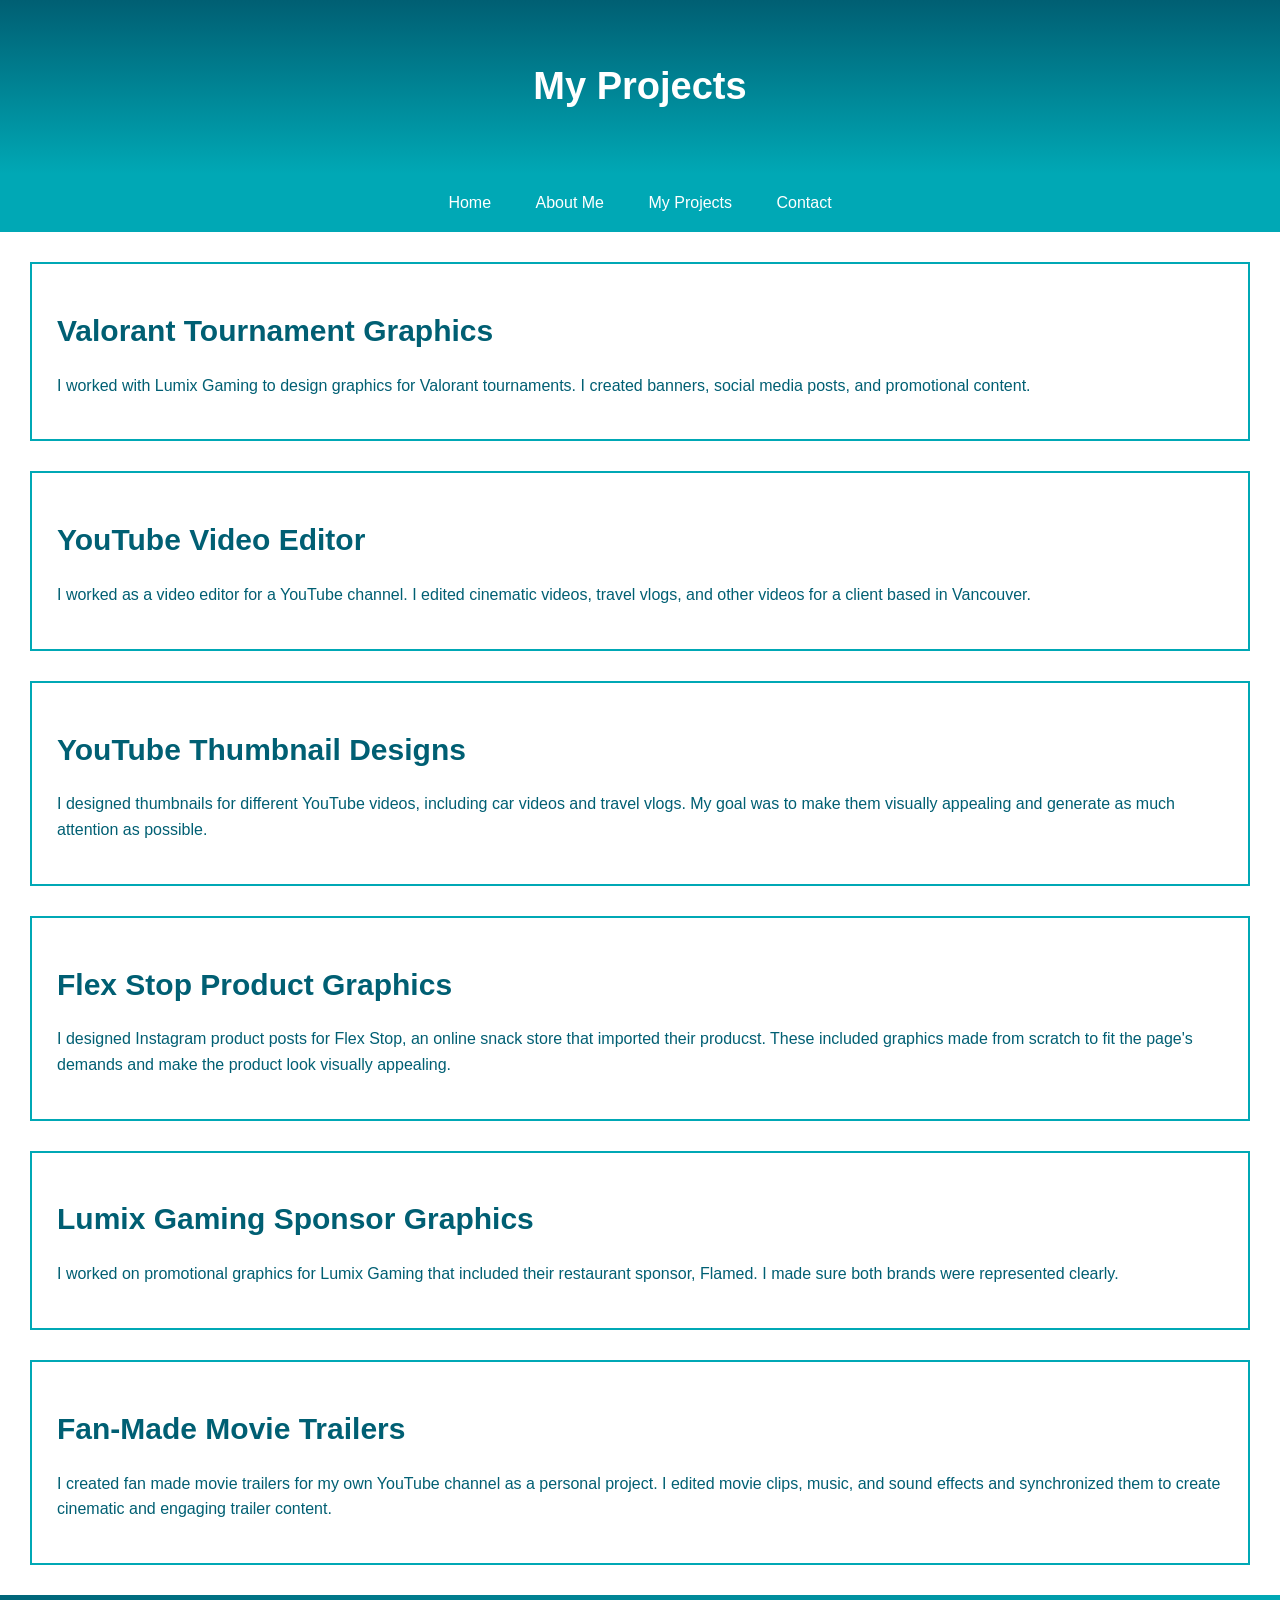
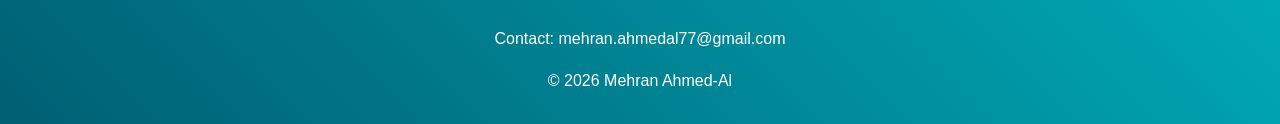
==== projects.html @ 2444d219 "Complete portfolio website and responsive css" ====
<!DOCTYPE HTML>
<html lang="en">
<head>
    <meta charset="UTF-8">
    <title>My Projects: Mehran Ahmed-Al</title>
    <link rel="stylesheet" href="style.css">
    <link rel="stylesheet" href="tablet.css">
    <link rel="stylesheet" href="laptop.css">
    <link rel="stylesheet" href="mobile.css">
    <meta name="viewport" content="width=device-width, initial-scale=1.0">
</head>
<body>

    <header>
        <h1>My Projects</h1>
    </header>

    <nav>
        <a href="index.html">Home</a>
        <a href="about.html">About Me</a>
        <a href="projects.html">My Projects</a>
        <a href="contact.html">Contact</a>
    </nav>

    <section>
        <h2>Valorant Tournament Graphics</h2>
        <p>
            I worked with Lumix Gaming to design graphics
            for Valorant tournaments. I created banners,
            social media posts, and promotional content.
        </p>
    </section>

    <section>
        <h2>YouTube Video Editor</h2>
        <p>
            I worked as a video editor for a YouTube channel.
            I edited cinematic videos, travel vlogs,
            and other videos for a client based in Vancouver.
        </p>
    </section>

    <section>
        <h2>YouTube Thumbnail Designs</h2>
        <p>
            I designed thumbnails for different YouTube
            videos, including car videos and travel vlogs.
            My goal was to make them visually appealing 
            and generate as much attention as possible.
        </p>
    </section>

    <section>
        <h2>Flex Stop Product Graphics</h2>
        <p>
            I designed Instagram product posts for Flex Stop,
            an online snack store that imported their producst. 
            These included graphics made from scratch to fit
            the page's demands and make the product look visually
            appealing.
        </p>
    </section>

    <section>
        <h2>Lumix Gaming Sponsor Graphics</h2>
        <p>
            I worked on promotional graphics for Lumix Gaming
            that included their restaurant sponsor, Flamed.
            I made sure both brands were represented clearly.
        </p>
    </section>

    <section>
        <h2>Fan-Made Movie Trailers</h2>
        <p>
            I created fan made movie trailers for my own
            YouTube channel as a personal project.
            I edited movie clips, music, and sound effects
            and synchronized them to create cinematic and 
            engaging trailer content.
        </p>
    </section>

    <footer>
    <p>Contact: mehran.ahmedal77@gmail.com</p>
    <p>&copy; 2026 Mehran Ahmed-Al</p>
</footer>

</body>
</html>
---- style.css ----
body {
    background-color: white;
    color: #005F73;
    font-family: Arial, sans-serif;
    margin: 0;
}

header {
    background: linear-gradient(#005F73, #00A8B5);
    color: white;
    text-align: center;
    padding: 30px;
}

nav {
    background-color: #00A8B5;
    text-align: center;
    padding: 15px;
}

nav a {
    color: white;
    text-decoration: none;
    margin: 15px;
}

nav a:hover {
    color: #005F73;
}

section {
    background-color: white;
    margin: 20px;
    padding: 20px;
    border: 2px solid #00A8B5;
}

h2 {
    color: #005F73;
}

p {
    line-height: 1.6;
}


footer {
    background: linear-gradient(45deg, #005F73, #00A8B5);
    color: white;
    text-align: center;
    padding: 15px;
}
---- tablet.css ----
@media screen and (min-width: 601px) and (max-width: 1024px) {
    header {
        padding: 25px;
    }

    nav {
        padding: 15px;
    }

    nav a {
        margin: 10px;
    }

    section {
        margin: 15px;
        padding: 15px;
    }

    h1 {
        font-size: 32px;
    }

    h2 {
        font-size: 26px;
    }
}
---- laptop.css ----
@media screen and (min-width: 1025px) {
    header {
        padding: 40px;
    }

    nav {
        padding: 20px;
    }

    nav a {
        margin: 20px;
    }

    section {
        margin: 30px;
        padding: 25px;
    }

    h1 {
        font-size: 38px;
    }

    h2 {
        font-size: 30px;
    }
}
---- mobile.css ----
@media screen and (max-width: 600px) {

    header {
        padding: 15px;
    }

    nav {
        padding: 10px;
    }

    nav a {
        display: block;
        margin: 10px;
    }

    section {
        margin: 10px;
        padding: 10px;
    }

    h1 {
        font-size: 26px;
    }

    h2 {
        font-size: 22px;
    }

}
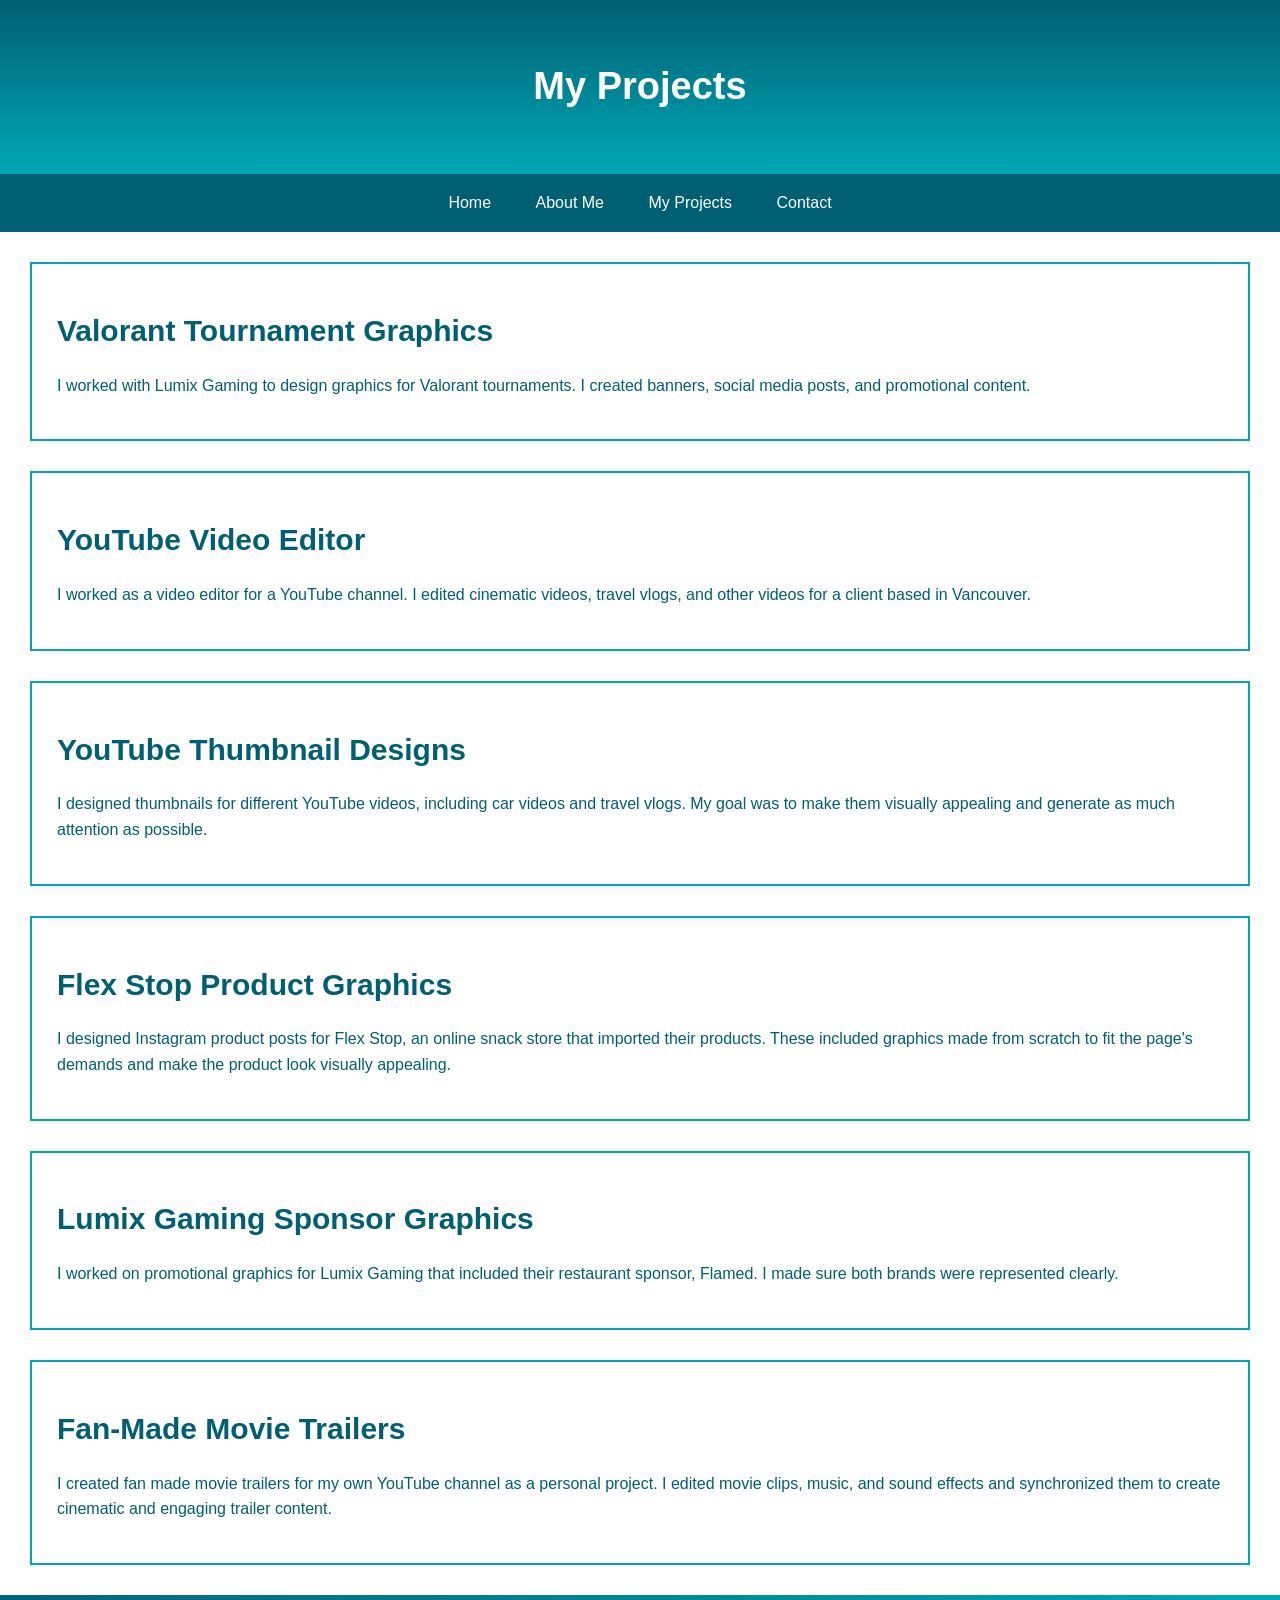
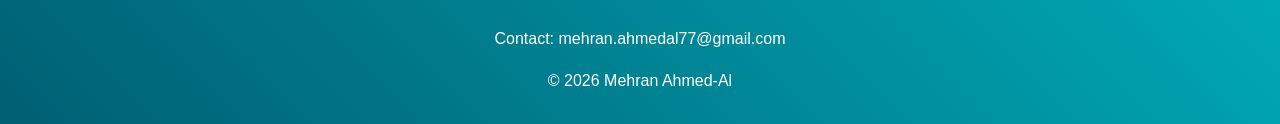
==== commit 6758cefe: "readme wriitten" ====
--- a/projects.html
+++ b/projects.html
@@ -55,7 +55,7 @@
         <h2>Flex Stop Product Graphics</h2>
         <p>
             I designed Instagram product posts for Flex Stop,
-            an online snack store that imported their producst. 
+            an online snack store that imported their products. 
             These included graphics made from scratch to fit
             the page's demands and make the product look visually
             appealing.
--- a/style.css
+++ b/style.css
@@ -14,7 +14,7 @@
 }
 
 nav {
-    background-color: #00A8B5;
+    background-color: #005F73;
     text-align: center;
     padding: 15px;
 }
@@ -26,7 +26,7 @@
 }
 
 nav a:hover {
-    color: #005F73;
+    color: white;
 }
 
 section {
